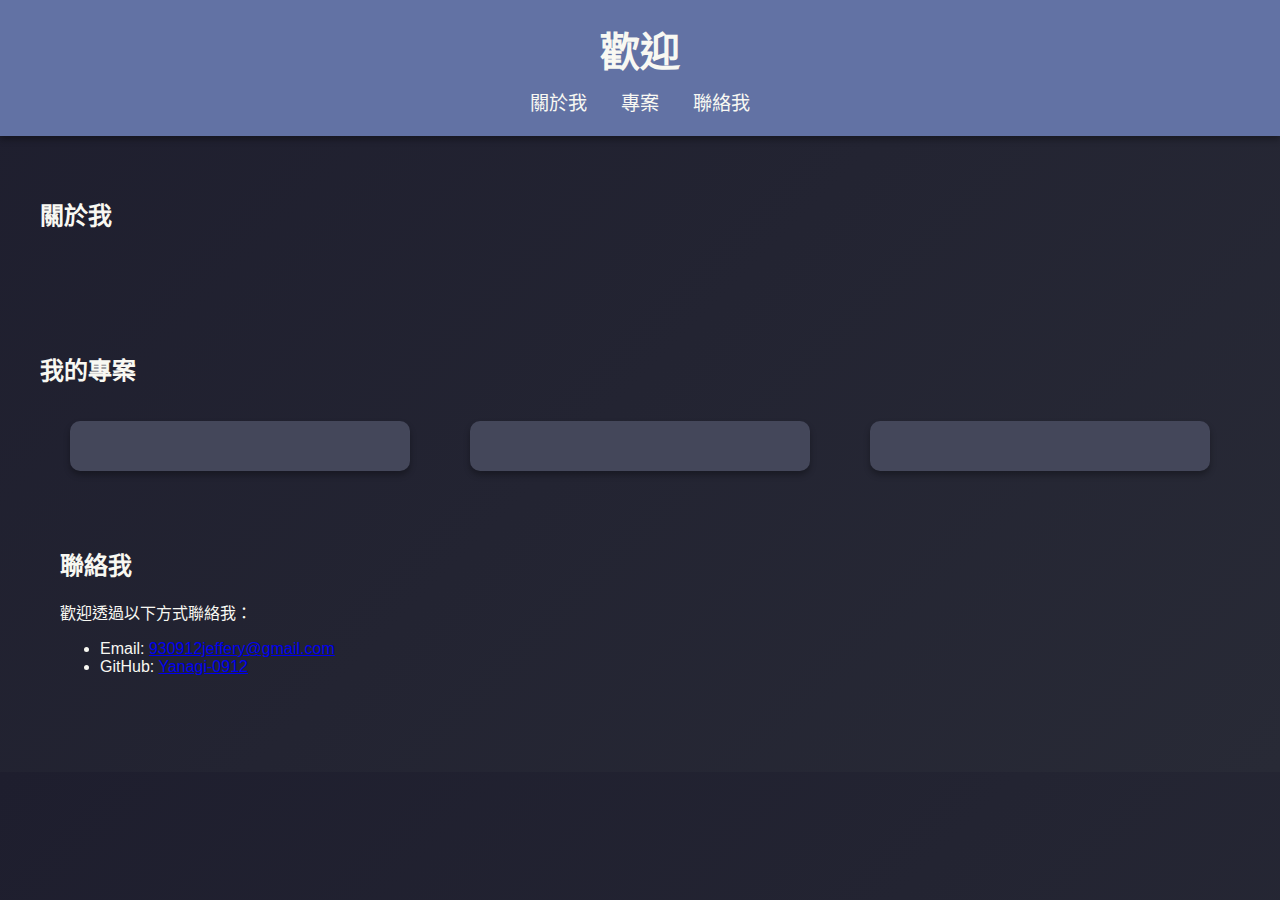
==== public/homepage.html @ e51876bf "22" ====
<!DOCTYPE html>
<html lang="zh-TW">
<head>
    <meta charset="UTF-8">
    <meta name="viewport" content="width=device-width, initial-scale=1.0">
    <title>個人網站</title>
    <link rel="stylesheet" href="../style/homepage.css">
</head>
<body>
    <header>
        <h1>歡迎</h1>
        <nav>
            <a href="#about">關於我</a>
            <a href="#projects">專案</a>
            <a href="#contact">聯絡我</a>
        </nav>
    </header>

    <section id="about">
        <h2>關於我</h2>
        <p></p>
    </section>

    <section id="projects">
        <h2>我的專案</h2>
        <div class="cards">
            <div class="card">
                <h3></h3>
                <p></p>
            </div>
            <div class="card">
                <h3></h3>
                <p></p>
            </div>
            <div class="card">
                <h3></h3>
                <p></p>
            </div>
        </div>
    <section id="contact">
        <h2>聯絡我</h2>
        <p>歡迎透過以下方式聯絡我：</p>
        <ul>
            <li>Email: <a href="mailto:930912jeffery@gmail.com">930912jeffery@gmail.com</a></li>
            <li>GitHub: <a href="https://github.com/Yanagi-0912">Yanagi-0912</a></li>
        </ul>
    </section>

</body>
</html>
---- style/homepage.css ----
body {
    font-family: Arial, sans-serif;
    margin: 0;
    padding: 0;
    background: linear-gradient(135deg, #1e1e2e, #282a36);
    color: #f8f8f2;
    overflow-x: hidden;
}
header {
    background: #6272a4;
    padding: 20px;
    text-align: center;
    position: sticky;
    top: 0;
    z-index: 10;
    box-shadow: 0 4px 6px rgba(0, 0, 0, 0.3);
}
header h1 {
    margin: 0;
    font-size: 2.5em;
}
nav {
    margin-top: 10px;
}
nav a {
    text-decoration: none;
    color: #f8f8f2;
    margin: 0 15px;
    font-size: 1.2em;
    transition: color 0.3s;
}
nav a:hover {
    color: #50fa7b;
}
section {
    padding: 40px 20px;
    max-width: 1200px;
    margin: auto;
}
.cards {
    display: flex;
    flex-wrap: wrap;
    justify-content: space-around;
}
.card {
    background: #44475a;
    border-radius: 10px;
    box-shadow: 0 4px 6px rgba(0, 0, 0, 0.3);
    margin: 15px;
    padding: 20px;
    width: 300px;
    transition: transform 0.3s;
}
.card:hover {
    transform: translateY(-10px);
}
.card h3 {
    margin: 0;
    font-size: 1.5em;
}
.card p {
    margin: 10px 0 0;
}
footer {
    text-align: center;
    padding: 20px;
    background: #6272a4;
    color: #f8f8f2;
    margin-top: 40px;
}
footer a {
    color: #50fa7b;
    text-decoration: none;
}
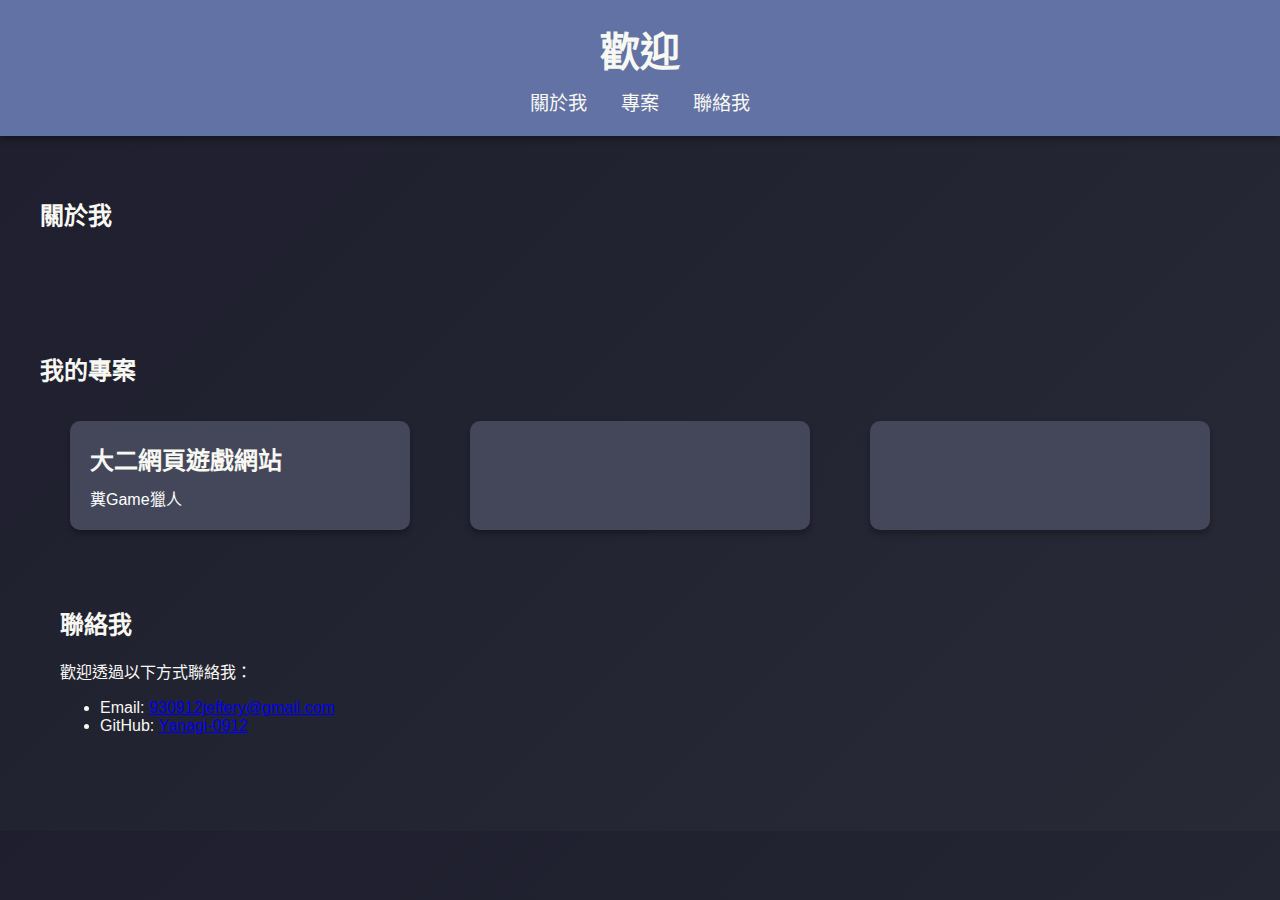
==== commit 2dc56458: "33" ====
--- a/public/homepage.html
+++ b/public/homepage.html
@@ -25,8 +25,8 @@
         <h2>我的專案</h2>
         <div class="cards">
             <div class="card">
-                <h3></h3>
-                <p></p>
+                <h3>大二網頁遊戲網站</h3>
+                <p><a href="https://github.com/Yanagi-0912/weblesson_maindesign" target=_blank>糞Game獵人</a></p>
             </div>
             <div class="card">
                 <h3></h3>
@@ -42,7 +42,7 @@
         <p>歡迎透過以下方式聯絡我：</p>
         <ul>
             <li>Email: <a href="mailto:930912jeffery@gmail.com">930912jeffery@gmail.com</a></li>
-            <li>GitHub: <a href="https://github.com/Yanagi-0912">Yanagi-0912</a></li>
+            <li>GitHub: <a href="https://github.com/Yanagi-0912"target=_blank>Yanagi-0912</a></li>
         </ul>
     </section>
 
--- a/style/homepage.css
+++ b/style/homepage.css
@@ -61,6 +61,13 @@
 .card p {
     margin: 10px 0 0;
 }
+.card p a {
+    color: white;
+    text-decoration: none;
+}
+.card p a:hover {
+    text-decoration: underline;
+}
 footer {
     text-align: center;
     padding: 20px;
